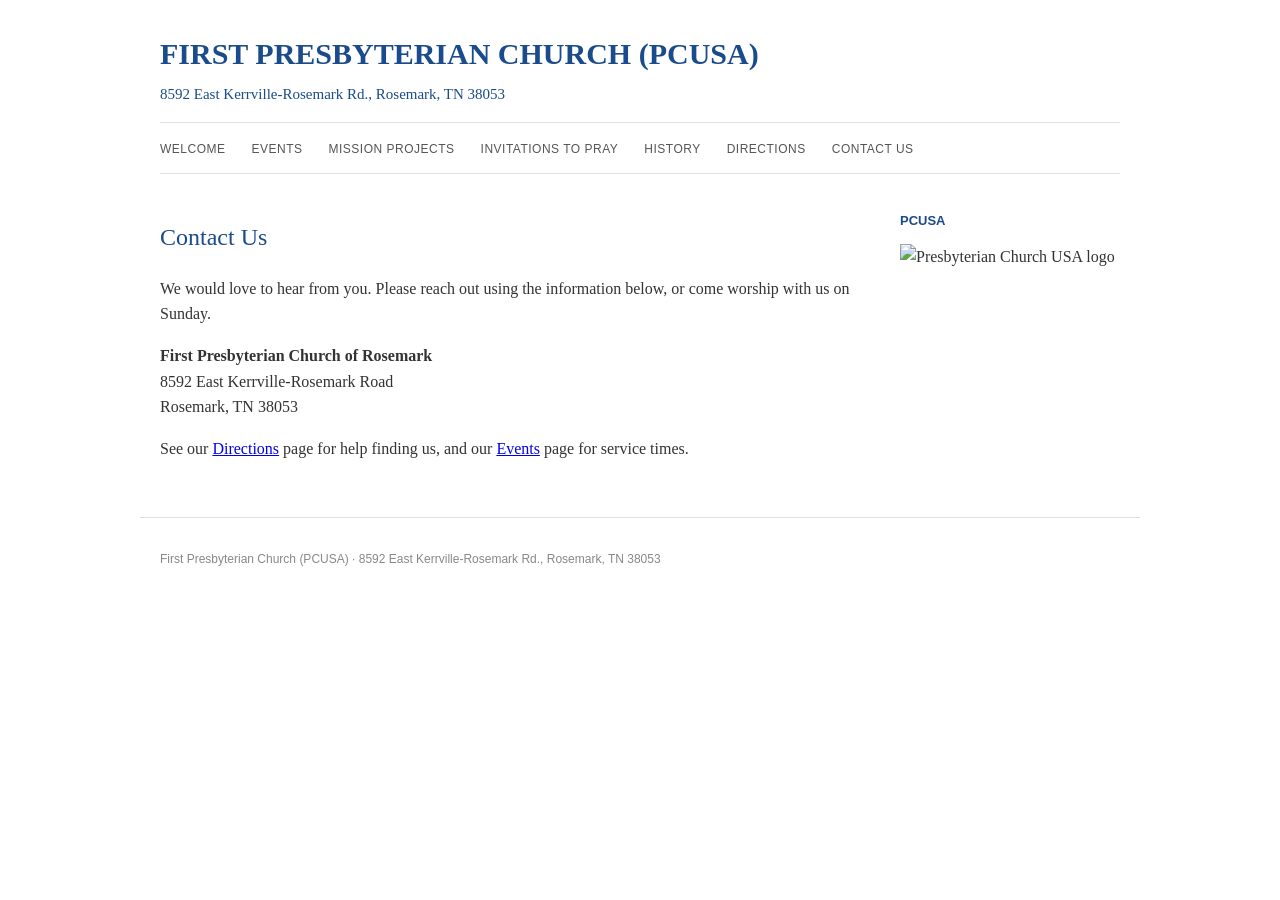
==== contact.html @ 29614d5a "Create contact.html" ====
<!DOCTYPE html>
<html lang="en">
<head>
<meta charset="utf-8">
<meta name="viewport" content="width=device-width, initial-scale=1">
<title>Contact Us | First Presbyterian Church (PCUSA)</title>
<link rel="stylesheet" href="style.css">
</head>
<body>
<header class="site-header">
<h1 class="site-title"><a href="index.html">FIRST PRESBYTERIAN CHURCH (PCUSA)</a></h1>
<p class="site-address">8592 East Kerrville-Rosemark Rd., Rosemark, TN 38053</p>
<nav class="site-nav">
<a href="welcome.html">Welcome</a>
<a href="events.html">Events</a>
<a href="mission.html">Mission Projects</a>
<a href="invitations-to-pray.html">Invitations to Pray</a>
<a href="history.html">History</a>
<a href="directions.html">Directions</a>
<a href="contact.html">Contact Us</a>
</nav>
</header>
<div class="layout">
<main class="content">
<h2>Contact Us</h2>
<p>We would love to hear from you. Please reach out using the information below, or come worship with us on Sunday.</p>
<p><strong>First Presbyterian Church of Rosemark</strong><br>
8592 East Kerrville-Rosemark Road<br>
Rosemark, TN 38053</p>
<p>See our <a href="directions.html">Directions</a> page for help finding us, and our <a href="events.html">Events</a> page for service times.</p>
<!-- A contact form will be added here later. -->
</main>
<aside class="sidebar">
<h3>PCUSA</h3>
<img src="images/pcusa-logo.png" alt="Presbyterian Church USA logo" width="200">
</aside>
</div>
<footer class="site-footer">
<p>First Presbyterian Church (PCUSA) &middot; 8592 East Kerrville-Rosemark Rd., Rosemark, TN 38053</p>
</footer>
</body>
</html>
---- style.css ----
* { box-sizing: border-box; }
body {
  margin: 0;
  font-family: Georgia, "Times New Roman", serif;
  color: #333;
  line-height: 1.6;
  background: #fff;
}
.site-header {
  max-width: 1000px;
  margin: 0 auto;
  padding: 30px 20px 0;
}
.site-title { margin: 0; font-size: 30px; }
.site-title a { color: #1a4b8c; text-decoration: none; }
.site-address { margin: 4px 0 16px; color: #1a4b8c; font-size: 15px; }
.site-nav {
  border-top: 1px solid #ddd;
  border-bottom: 1px solid #ddd;
  padding: 12px 0;
  margin-bottom: 24px;
}
.site-nav a {
  text-transform: uppercase;
  font-family: Arial, Helvetica, sans-serif;
  font-size: 12px;
  letter-spacing: 0.5px;
  color: #555;
  text-decoration: none;
  margin-right: 22px;
}
.site-nav a:hover { color: #1a4b8c; }
.layout {
  max-width: 1000px;
  margin: 0 auto;
  padding: 0 20px;
  display: flex;
  gap: 40px;
}
.content { flex: 1 1 auto; min-width: 0; }
.sidebar { flex: 0 0 220px; }
.sidebar h3 {
  text-transform: uppercase;
  font-family: Arial, Helvetica, sans-serif;
  font-size: 13px;
  color: #1a4b8c;
}
.hero { width: 100%; height: auto; display: block; margin-bottom: 20px; }
h2 { color: #1a4b8c; font-weight: normal; }
h3 { color: #1a4b8c; }
.content ul { padding-left: 20px; }
.mission-item { margin-bottom: 18px; }
.mission-item h3 { margin-bottom: 4px; }
.site-footer {
  max-width: 1000px;
  margin: 40px auto 0;
  padding: 20px;
  border-top: 1px solid #ddd;
  font-family: Arial, Helvetica, sans-serif;
  font-size: 12px;
  color: #888;
}
@media (max-width: 700px) {
  .layout { flex-direction: column; }
  .site-nav a { display: inline-block; margin-bottom: 6px; }
}
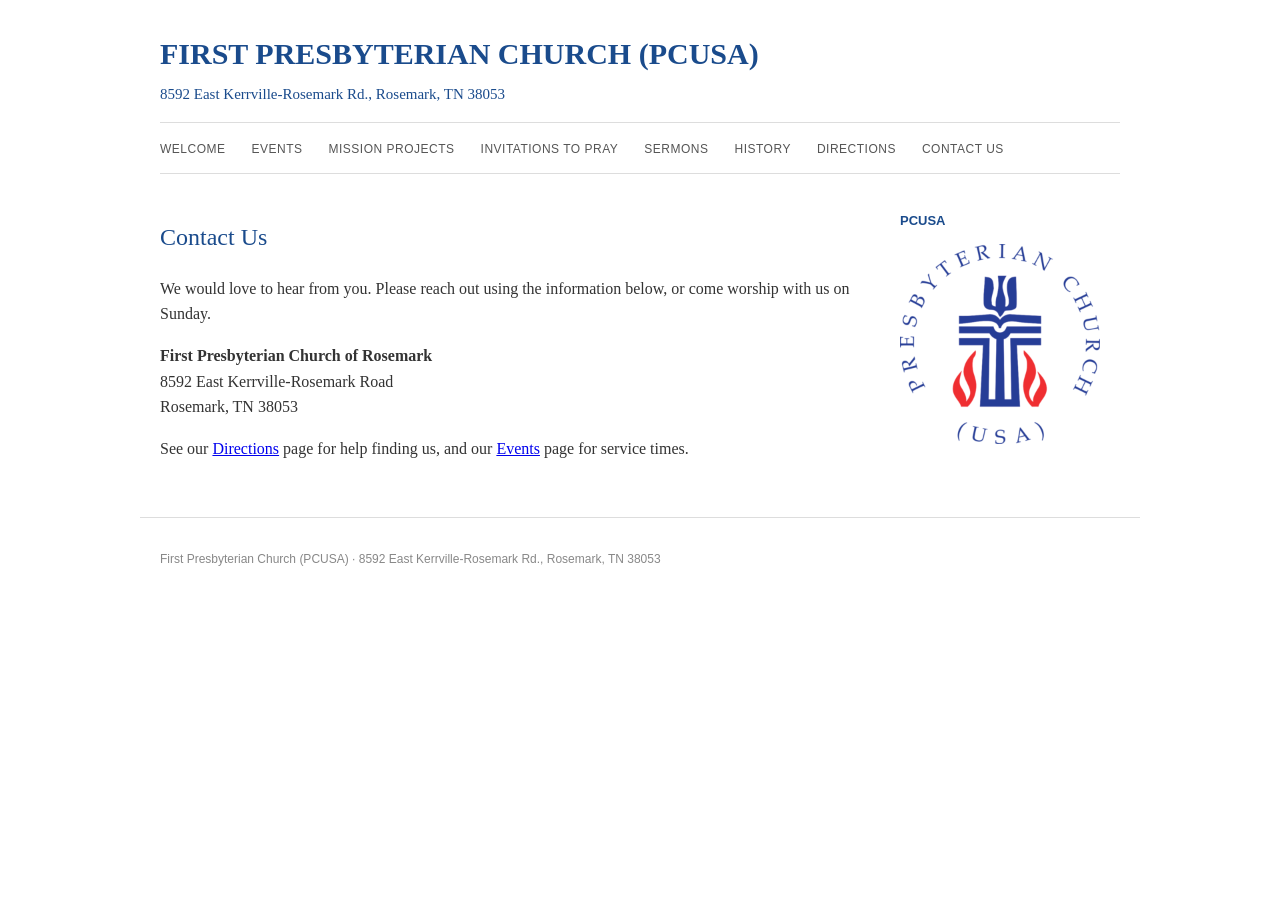
==== commit 06c71ec8: "Update contact.html" ====
--- a/contact.html
+++ b/contact.html
@@ -11,10 +11,11 @@
 <h1 class="site-title"><a href="index.html">FIRST PRESBYTERIAN CHURCH (PCUSA)</a></h1>
 <p class="site-address">8592 East Kerrville-Rosemark Rd., Rosemark, TN 38053</p>
 <nav class="site-nav">
-<a href="welcome.html">Welcome</a>
+<a href="index.html">Welcome</a>
 <a href="events.html">Events</a>
 <a href="mission.html">Mission Projects</a>
 <a href="invitations-to-pray.html">Invitations to Pray</a>
+<a href="sermons.html">Sermons</a>
 <a href="history.html">History</a>
 <a href="directions.html">Directions</a>
 <a href="contact.html">Contact Us</a>
